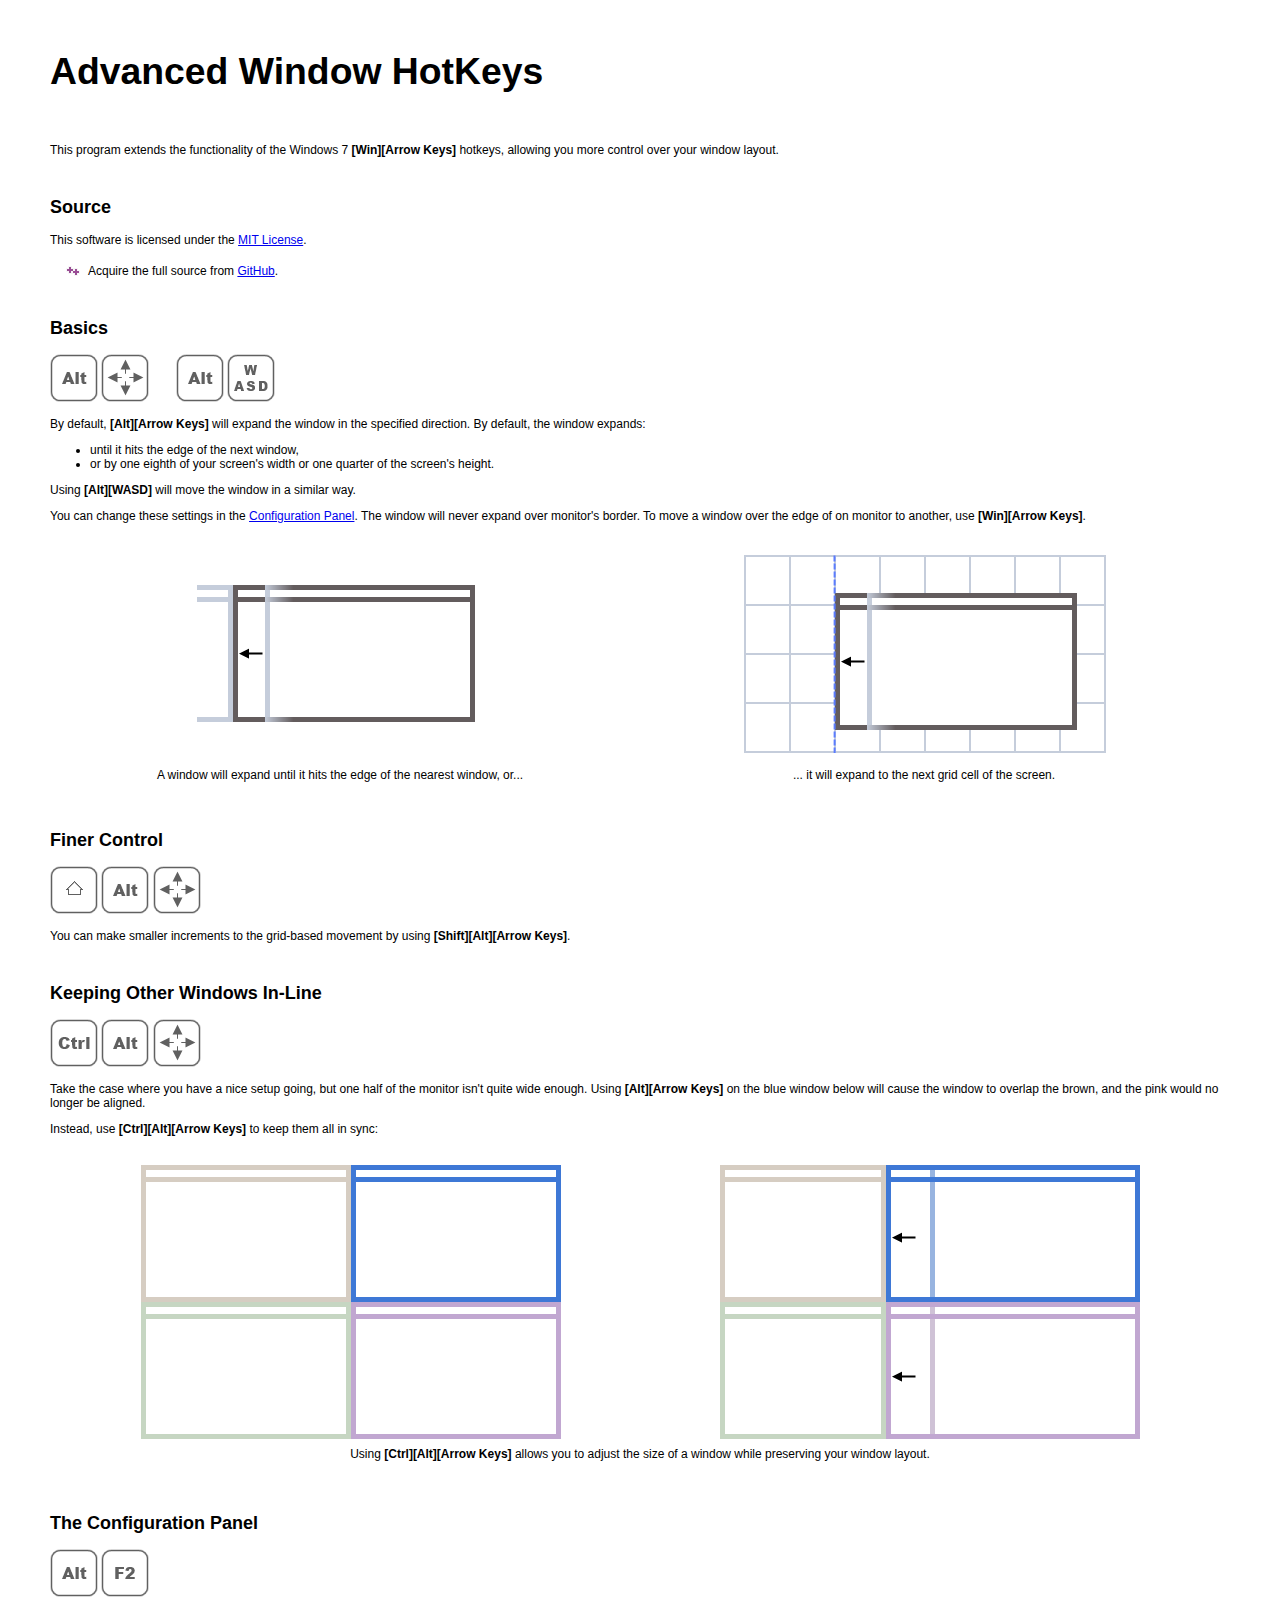
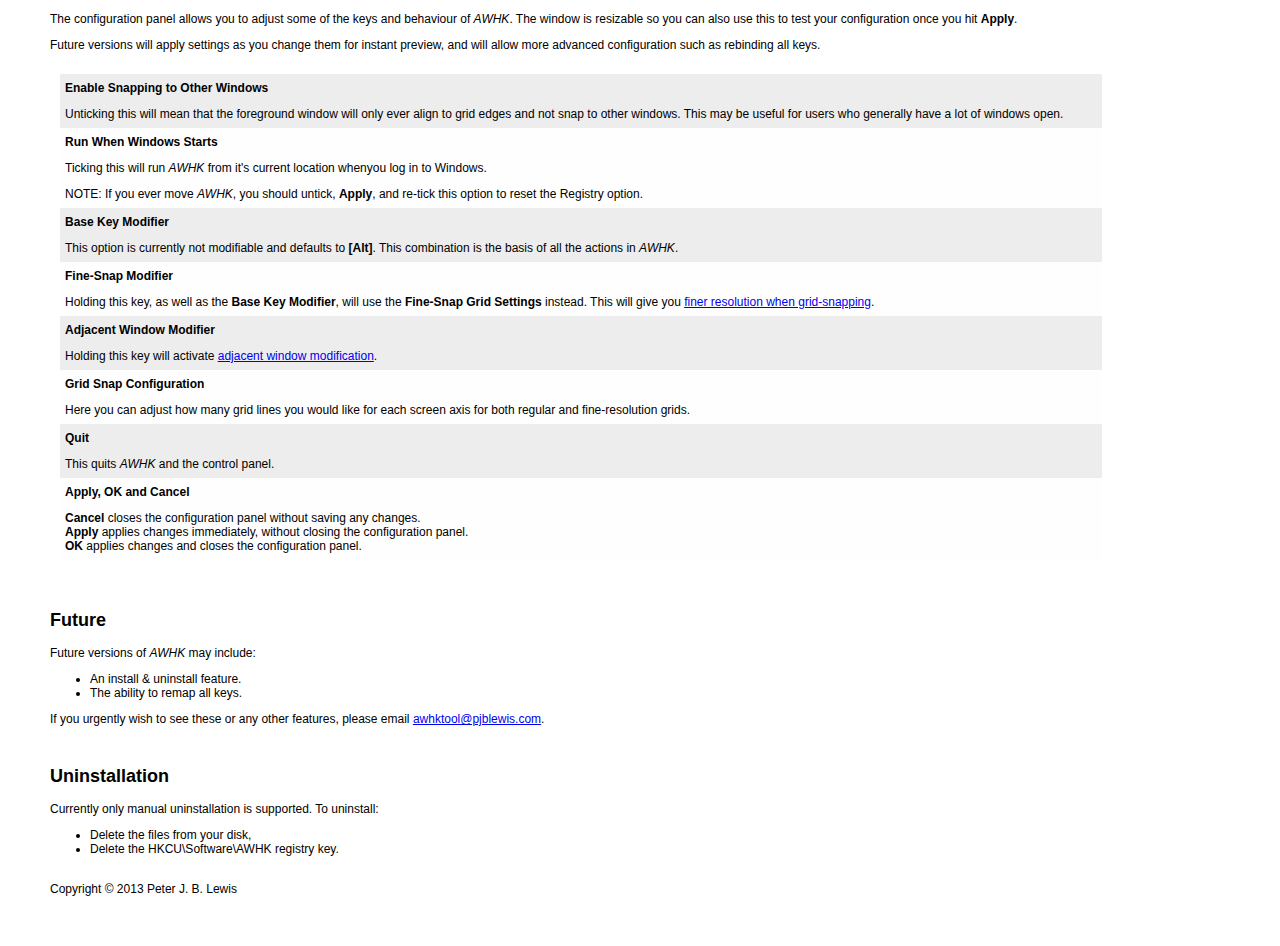
==== Help/index.html @ 37bb041f "Doc updates" ====
<html>
    <head>
        <title>AWHK</title>
		<link rel="stylesheet" type="text/css" href="style.css" />
        <meta charset="UTF-8">
    </head>
    <body>
        <a id="top" />
        <h1 id="title">
            Advanced Window HotKeys
        </h1>
        <p>
            This program extends the functionality of the Windows 7 <b>[Win][Arrow 
            Keys]</b> hotkeys, allowing you more control over your window layout.
        </p>
        <a id="install" />
        <h2>
            Source
        </h2>
        <p>
            This software is licensed under the <a href="http://github.com/PJayB/AWHK/LICENSE.txt">MIT License</a>.
        </p>
        <p>
            <img class="download" src="cpp.png" title="Download" />Acquire the full source from <a href="http://github.com/PJayB/AWHK">GitHub</a>.
        </p>
        <a id="basics" />
        <h2>
            Basics
        </h2>
        <div class="keys">
            <img src="alt.png" title="Alt" />
            <img src="arrows.png" title="Arrow Keys" />
            &nbsp;&nbsp;&nbsp;&nbsp;&nbsp;&nbsp;
            <img src="alt.png" title="Alt" />
            <img src="wasd.png" title="WASD" />
        </div>
        <p>
            By default, <b>[Alt][Arrow Keys]</b> will expand the window in the 
            specified direction. By default, the window expands:
        </p>
        <ul>
            <li>until it hits the edge of the next window,</li>
            <li>or by one eighth of your screen's width or one quarter of 
                the screen's height.</li>
        </ul>
        <p>
            Using <b>[Alt][WASD]</b> will move the window in a similar way.
        </p>
        <p>
            You can change these settings in the <a href="#config">
            Configuration Panel</a>. The window will never expand over monitor's
            border. To move a window over the edge of on monitor to another, use
            <b>[Win][Arrow Keys]</b>.
        </p>
        <div class="diagram">
            <table>
                <tr>
                    <td>
                        <img src="expand_left_snap.png" title="Snap to other windows" />
                    </td>
                    <td>
                        <img src="expand_left_grid.png" title="Snap to grid" />
                    </td>
                </tr>
                <tr>
                    <td>
                        A window will expand until it hits the edge of the 
                        nearest window, or...
                    </td>
                    <td>
                        ... it will expand to the next grid cell of the screen.
                    </td>
                </tr>
            </table>
        </div>
        <a id="fine" />
        <h2>
            Finer Control
        </h2>
        <div class="keys">
            <img src="shift.png" title="Shift" />
            <img src="alt.png" title="Alt" />
            <img src="arrows.png" title="Arrow Keys" />
        </div>
        <p>
            You can make smaller increments to the grid-based movement by using
            <b>[Shift][Alt][Arrow Keys]</b>.
        </p>
        <a id="adjacency" />
        <h2>
            Keeping Other Windows In-Line
        </h2>
        <div class="keys">
            <img src="ctrl.png" title="Ctrl" />
            <img src="alt.png" title="Alt" />
            <img src="arrows.png" title="Arrow Keys" />
        </div>
        <p>
            Take the case where you have a nice setup going, but one half of the 
            monitor isn't quite wide enough. Using <b>[Alt][Arrow Keys]</b> on the blue
            window below will cause the window to overlap the brown, and the
            pink would no longer be aligned.
        </p>
        <p>
            Instead, use <b>[Ctrl][Alt][Arrow Keys]</b> to keep them all in sync:
        </p>
        <div class="diagram">
            <table class="diagram">
                <tr>
                    <td>
                        <img src="windows.png" title="A common setup" />
                    </td>
                    <td>
                        <img src="windows_moved.png" title="AWHK allows you to retain your setup" />
                    </td>
                </tr>
                <tr>
                    <td colspan="2">
                        Using <b>[Ctrl][Alt][Arrow Keys]</b> allows you to adjust the
                        size of a window while preserving your window layout.
                    </td>
                </tr>
            </table>
        </div>
        <a id="config" />
        <h2>
            The Configuration Panel
        </h2>
        <div class="keys">
            <img src="alt.png" title="Alt" />
            <img src="f2.png" title="F2" />
        </div>
        <p>
            The configuration panel allows you to adjust some of the keys and behaviour of <em>AWHK</em>.
            The window is resizable so you can also use this to test your configuration once you hit 
            <b>Apply</b>. 
        </p>
        <p>
            Future versions will apply settings as you change them for instant preview, and will allow
            more advanced configuration such as rebinding all keys. 
        </p>
        <table id="configtable">
            <tr class="r0">
                <td>
                    <h3>Enable Snapping to Other Windows</h3>
                    <p>
                        Unticking this will mean that the foreground window will only ever align to grid
                        edges and not snap to other windows. This may be useful for users who generally
                        have a lot of windows open.
                    </p>
                </td>
            </tr>
            <tr class="r1">
                <td>
                    <h3>Run When Windows Starts</h3>
                    <p>
                        Ticking this will run <em>AWHK</em> from it's current location whenyou log in to
                        Windows.
                    </p>
                    <p class="warning">
                        NOTE: If you ever move <em>AWHK</em>, you should untick, <b>Apply</b>, and
                        re-tick this option to reset the Registry option.
                    </p>
                </td>
            </tr>
            <tr class="r0">
                <td>
                    <h3>Base Key Modifier</h3>
                    <p>
                        This option is currently not modifiable and defaults to <b>[Alt]</b>. This
                        combination is the basis of all the actions in <em>AWHK</em>.
                    </p>
                </td>
            </tr>
            <tr class="r1">
                <td>
                    <h3>Fine-Snap Modifier</h3>
                    <p>
                        Holding this key, as well as the <b>Base Key Modifier</b>, will use the 
                        <b>Fine-Snap Grid Settings</b> instead. This will give you <a href="#fine">
                        finer resolution when grid-snapping</a>.
                    </p>
                </td>
            </tr>
            <tr class="r0">
                <td>
                    <h3>Adjacent Window Modifier</h3>
                    <p>
                        Holding this key will activate <a href="#adjacency">adjacent window modification</a>.
                    </p>
                </td>
            </tr>
            <tr class="r1">
                <td>
                    <h3>Grid Snap Configuration</h3>
                    <p>
                        Here you can adjust how many grid lines you would like for each screen axis
                        for both regular and fine-resolution grids.
                    </p>
                </td>
            </tr>
            <tr class="r0">
                <td>
                    <h3>Quit</h3>
                    <p>
                        This quits <em>AWHK</em> and the control panel.
                    </p>
                </td>
            </tr>
            <tr class="r1">
                <td>
                    <h3>Apply, OK and Cancel</h3>
                    <p>
                        <b>Cancel</b> closes the configuration panel without saving any changes.<br />
                        <b>Apply</b> applies changes immediately, without closing the configuration panel.<br />
                        <b>OK</b> applies changes and closes the configuration panel.
                    </p>
                </td>
            </tr>
        </table>
        <h2>
            Future
        </h2>
        <p>
            Future versions of <em>AWHK</em> may include:
        </p>
        <ul>
            <li>An install &amp; uninstall feature.</li>
            <li>The ability to remap all keys.</li>
        </ul>
        <p>
            If you urgently wish to see these or any other features, please email 
            <a href="mailto:awhktool@pjblewis.com">awhktool@pjblewis.com</a>.
        </p>
        <h2>
            Uninstallation
        </h2>
        <p>
            Currently only manual uninstallation is supported. To uninstall:
        </p>
        <ul>
            <li>Delete the files from your disk,</li>
            <li>Delete the HKCU\Software\AWHK registry key.</li>
        </ul>
        <p>
            <br />
            Copyright &copy; 2013 Peter J. B. Lewis
        </p>
    </body>
</html>
---- Help/style.css ----
body {
	margin: 35px;
	padding: 15px;
}

body, table {
	font-family: Arial, Helvetica, sans-serif;
	font-size: 12px;
}

h1 {
    padding-bottom: 25px;
    font-size: 28pt;
}

h2 {
    padding-top: 25px;
}

h3 {
    font-size: 12px;

}

.diagram {
    /* background: #a9a7a7; */
    padding: 5px;
}

.diagram h3 {
    color: #fff;
    font-size: 14pt;
}

.diagram table {
    background: #fff;
    width: 100%;
    text-align: center;
}

table.h3 {
    font-size: 14pt;
}

.download {
    padding-left: 15px;
    padding-right: 7px;
    top: 4px;
    position: relative;
}

#configtable {
    padding: 10px;
    margin: 0px;
    border-spacing: 0;
    width: 90%;
}

#configtable td {
    padding: 7px 5px 7px 5px;
    margin: 0px;
}

tr.r0 td {
    background: #ededed;
}

tr.r1 td {
    background: #fefefe;
}
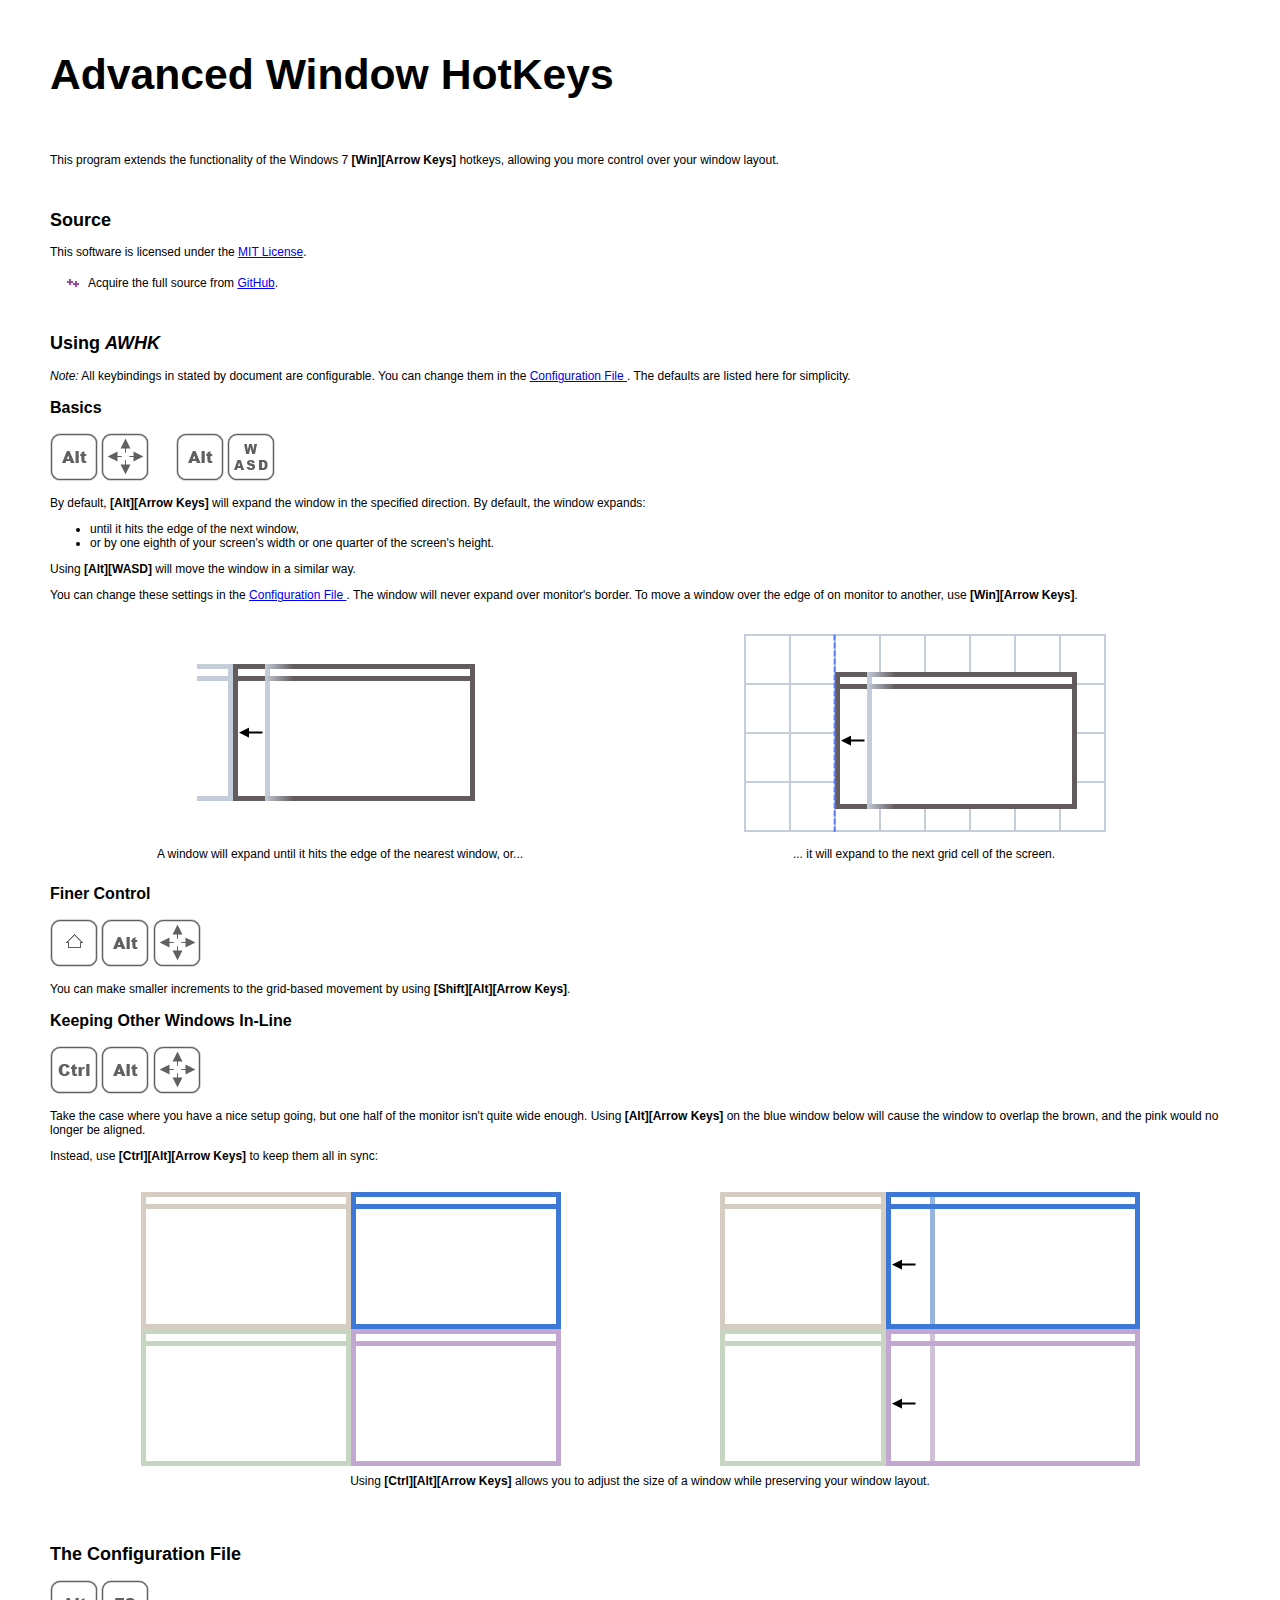
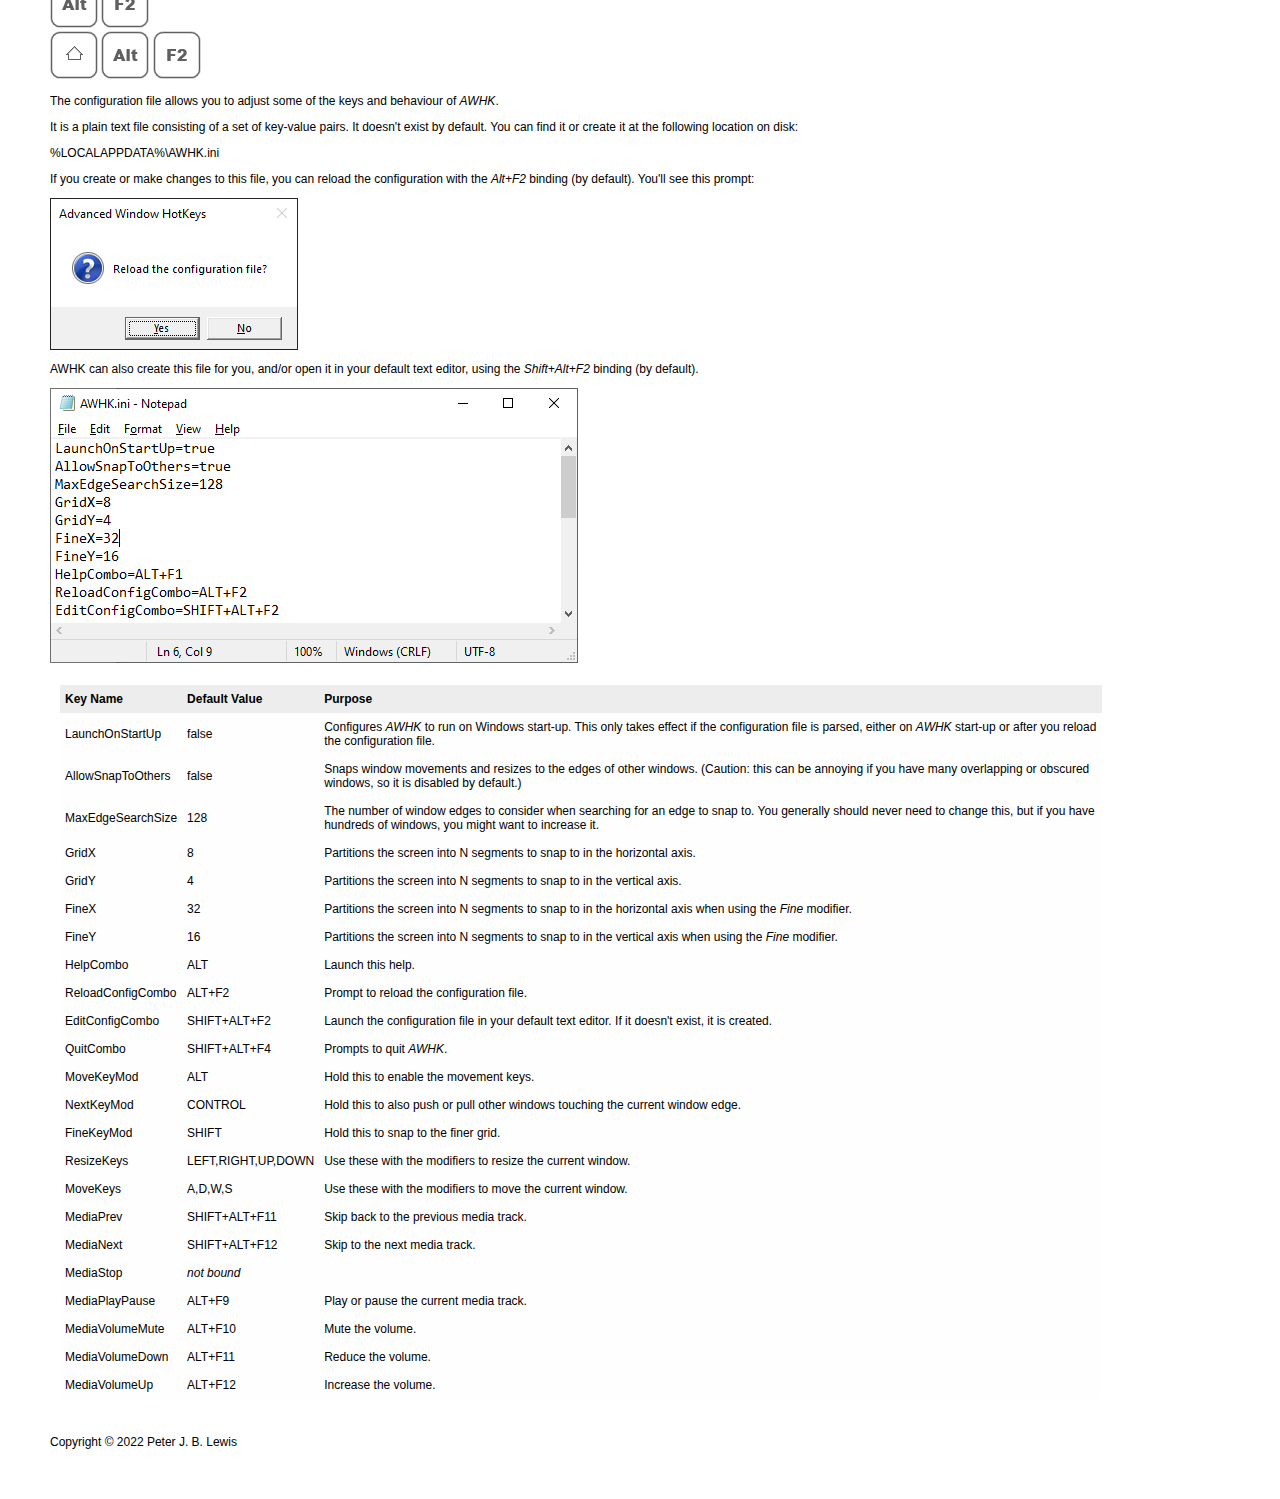
==== commit b3118b0d: "Help" ====
--- a/Help/index.html
+++ b/Help/index.html
@@ -10,8 +10,10 @@
             Advanced Window HotKeys
         </h1>
         <p>
-            This program extends the functionality of the Windows 7 <b>[Win][Arrow 
-            Keys]</b> hotkeys, allowing you more control over your window layout.
+            This program extends the functionality of the Windows 7 <b>
+                [Win][Arrow
+                Keys]
+            </b> hotkeys, allowing you more control over your window layout.
         </p>
         <a id="install" />
         <h2>
@@ -23,10 +25,18 @@
         <p>
             <img class="download" src="cpp.png" title="Download" />Acquire the full source from <a href="http://github.com/PJayB/AWHK">GitHub</a>.
         </p>
+        <h2>
+            Using <em>AWHK</em>
+        </h2>
+        <p>
+            <em>Note:</em> All keybindings in stated by document are configurable. You can change them in the <a href="#config">
+                Configuration File
+            </a>. The defaults are listed here for simplicity.
+        </p>
         <a id="basics" />
-        <h2>
+        <h3>
             Basics
-        </h2>
+        </h3>
         <div class="keys">
             <img src="alt.png" title="Alt" />
             <img src="arrows.png" title="Arrow Keys" />
@@ -35,20 +45,23 @@
             <img src="wasd.png" title="WASD" />
         </div>
         <p>
-            By default, <b>[Alt][Arrow Keys]</b> will expand the window in the 
+            By default, <b>[Alt][Arrow Keys]</b> will expand the window in the
             specified direction. By default, the window expands:
         </p>
         <ul>
             <li>until it hits the edge of the next window,</li>
-            <li>or by one eighth of your screen's width or one quarter of 
-                the screen's height.</li>
+            <li>
+                or by one eighth of your screen's width or one quarter of
+                the screen's height.
+            </li>
         </ul>
         <p>
             Using <b>[Alt][WASD]</b> will move the window in a similar way.
         </p>
         <p>
             You can change these settings in the <a href="#config">
-            Configuration Panel</a>. The window will never expand over monitor's
+                Configuration File
+            </a>. The window will never expand over monitor's
             border. To move a window over the edge of on monitor to another, use
             <b>[Win][Arrow Keys]</b>.
         </p>
@@ -64,7 +77,7 @@
                 </tr>
                 <tr>
                     <td>
-                        A window will expand until it hits the edge of the 
+                        A window will expand until it hits the edge of the
                         nearest window, or...
                     </td>
                     <td>
@@ -74,9 +87,9 @@
             </table>
         </div>
         <a id="fine" />
-        <h2>
+        <h3>
             Finer Control
-        </h2>
+        </h3>
         <div class="keys">
             <img src="shift.png" title="Shift" />
             <img src="alt.png" title="Alt" />
@@ -87,16 +100,16 @@
             <b>[Shift][Alt][Arrow Keys]</b>.
         </p>
         <a id="adjacency" />
-        <h2>
+        <h3>
             Keeping Other Windows In-Line
-        </h2>
+        </h3>
         <div class="keys">
             <img src="ctrl.png" title="Ctrl" />
             <img src="alt.png" title="Alt" />
             <img src="arrows.png" title="Arrow Keys" />
         </div>
         <p>
-            Take the case where you have a nice setup going, but one half of the 
+            Take the case where you have a nice setup going, but one half of the
             monitor isn't quite wide enough. Using <b>[Alt][Arrow Keys]</b> on the blue
             window below will cause the window to overlap the brown, and the
             pink would no longer be aligned.
@@ -124,127 +137,170 @@
         </div>
         <a id="config" />
         <h2>
-            The Configuration Panel
+            The Configuration File
         </h2>
         <div class="keys">
             <img src="alt.png" title="Alt" />
             <img src="f2.png" title="F2" />
         </div>
-        <p>
-            The configuration panel allows you to adjust some of the keys and behaviour of <em>AWHK</em>.
-            The window is resizable so you can also use this to test your configuration once you hit 
-            <b>Apply</b>. 
-        </p>
-        <p>
-            Future versions will apply settings as you change them for instant preview, and will allow
-            more advanced configuration such as rebinding all keys. 
+        <div class="keys">
+            <img src="shift.png" title="Shift" />
+            <img src="alt.png" title="Alt" />
+            <img src="f2.png" title="F2" />
+        </div>
+        <p>
+            The configuration file allows you to adjust some of the keys and behaviour of <em>AWHK</em>.
+        </p>
+        <p>
+            It is a plain text file consisting of a set of key-value pairs. It doesn't exist by default.
+            You can find it or create it at the following location on disk:
+        </p>
+        <p class="code">
+            %LOCALAPPDATA%\AWHK.ini
+        </p>
+        <p>
+            If you create or make changes to this file, you can reload the configuration with the <em>Alt+F2</em> binding (by default).
+            You'll see this prompt:
+        </p>
+        <p>
+            <img src="reload.png" alt="Reload the configuration file?" />
+        </p>
+        <p>
+            AWHK can also create this file for you, and/or open it in your default text editor, using the <em>Shift+Alt+F2</em> binding (by default).
+        </p>
+        <p>
+            <img src="edit.png" alt="The configuration file, loaded with Shift+Alt+F2" />
         </p>
         <table id="configtable">
-            <tr class="r0">
+            <tr class="rh">
+                <td>Key Name</td>
+                <td>Default Value</td>
+                <td>Purpose</td>
+            </tr>
+            <tr class="r1">
+                <td class="key">LaunchOnStartUp</td>
+                <td class="key">false</td>
                 <td>
-                    <h3>Enable Snapping to Other Windows</h3>
-                    <p>
-                        Unticking this will mean that the foreground window will only ever align to grid
-                        edges and not snap to other windows. This may be useful for users who generally
-                        have a lot of windows open.
-                    </p>
+                    Configures <em>AWHK</em> to run on Windows start-up. This only takes effect if the configuration file is parsed,
+                    either on <em>AWHK</em> start-up or after you reload the configuration file.
                 </td>
             </tr>
             <tr class="r1">
-                <td>
-                    <h3>Run When Windows Starts</h3>
-                    <p>
-                        Ticking this will run <em>AWHK</em> from it's current location whenyou log in to
-                        Windows.
-                    </p>
-                    <p class="warning">
-                        NOTE: If you ever move <em>AWHK</em>, you should untick, <b>Apply</b>, and
-                        re-tick this option to reset the Registry option.
-                    </p>
-                </td>
-            </tr>
-            <tr class="r0">
-                <td>
-                    <h3>Base Key Modifier</h3>
-                    <p>
-                        This option is currently not modifiable and defaults to <b>[Alt]</b>. This
-                        combination is the basis of all the actions in <em>AWHK</em>.
-                    </p>
-                </td>
-            </tr>
-            <tr class="r1">
-                <td>
-                    <h3>Fine-Snap Modifier</h3>
-                    <p>
-                        Holding this key, as well as the <b>Base Key Modifier</b>, will use the 
-                        <b>Fine-Snap Grid Settings</b> instead. This will give you <a href="#fine">
-                        finer resolution when grid-snapping</a>.
-                    </p>
-                </td>
-            </tr>
-            <tr class="r0">
-                <td>
-                    <h3>Adjacent Window Modifier</h3>
-                    <p>
-                        Holding this key will activate <a href="#adjacency">adjacent window modification</a>.
-                    </p>
-                </td>
-            </tr>
-            <tr class="r1">
-                <td>
-                    <h3>Grid Snap Configuration</h3>
-                    <p>
-                        Here you can adjust how many grid lines you would like for each screen axis
-                        for both regular and fine-resolution grids.
-                    </p>
-                </td>
-            </tr>
-            <tr class="r0">
-                <td>
-                    <h3>Quit</h3>
-                    <p>
-                        This quits <em>AWHK</em> and the control panel.
-                    </p>
-                </td>
-            </tr>
-            <tr class="r1">
-                <td>
-                    <h3>Apply, OK and Cancel</h3>
-                    <p>
-                        <b>Cancel</b> closes the configuration panel without saving any changes.<br />
-                        <b>Apply</b> applies changes immediately, without closing the configuration panel.<br />
-                        <b>OK</b> applies changes and closes the configuration panel.
-                    </p>
-                </td>
+                <td class="key">AllowSnapToOthers</td>
+                <td class="key">false</td>
+                <td>Snaps window movements and resizes to the edges of other windows. (Caution: this can be annoying if you have many overlapping
+                    or obscured windows, so it is disabled by default.)</td>
+            </tr>
+            <tr class="r1">
+                <td class="key">MaxEdgeSearchSize</td>
+                <td class="key">128</td>
+                <td>The number of window edges to consider when searching for an edge to snap to. You generally should never need to change this,
+                    but if you have hundreds of windows, you might want to increase it.</td>
+            </tr>
+            <tr class="r1">
+                <td class="key">GridX</td>
+                <td class="key">8</td>
+                <td>Partitions the screen into N segments to snap to in the horizontal axis.</td>
+            </tr>
+            <tr class="r1">
+                <td class="key">GridY</td>
+                <td class="key">4</td>
+                <td>Partitions the screen into N segments to snap to in the vertical axis.</td>
+            </tr>
+            <tr class="r1">
+                <td class="key">FineX</td>
+                <td class="key">32</td>
+                <td>Partitions the screen into N segments to snap to in the horizontal axis when using the <em>Fine</em> modifier.</td>
+            </tr>
+            <tr class="r1">
+                <td class="key">FineY</td>
+                <td class="key">16</td>
+                <td>Partitions the screen into N segments to snap to in the vertical axis when using the <em>Fine</em> modifier.</td>
+            </tr>
+            <tr class="r1">
+                <td class="key">HelpCombo</td>
+                <td class="key">ALT</td>
+                <td>Launch this help.</td>
+            </tr>
+            <tr class="r1">
+                <td class="key">ReloadConfigCombo</td>
+                <td class="key">ALT+F2</td>
+                <td>Prompt to reload the configuration file.</td>
+            </tr>
+            <tr class="r1">
+                <td class="key">EditConfigCombo</td>
+                <td class="key">SHIFT+ALT+F2</td>
+                <td>Launch the configuration file in your default text editor. If it doesn't exist, it is created.</td>
+            </tr>
+            <tr class="r1">
+                <td class="key">QuitCombo</td>
+                <td class="key">SHIFT+ALT+F4</td>
+                <td>Prompts to quit <em>AWHK</em>.</td>
+            </tr>
+            <tr class="r1">
+                <td class="key">MoveKeyMod</td>
+                <td class="key">ALT</td>
+                <td>Hold this to enable the movement keys.</td>
+            </tr>
+            <tr class="r1">
+                <td class="key">NextKeyMod</td>
+                <td class="key">CONTROL</td>
+                <td>Hold this to also push or pull other windows touching the current window edge.</td>
+            </tr>
+            <tr class="r1">
+                <td class="key">FineKeyMod</td>
+                <td class="key">SHIFT</td>
+                <td>Hold this to snap to the finer grid.</td>
+            </tr>
+            <tr class="r1">
+                <td class="key">ResizeKeys</td>
+                <td class="key">LEFT,RIGHT,UP,DOWN</td>
+                <td>Use these with the modifiers to resize the current window.</td>
+            </tr>
+            <tr class="r1">
+                <td class="key">MoveKeys</td>
+                <td class="key">A,D,W,S</td>
+                <td>Use these with the modifiers to move the current window.</td>
+            </tr>
+            <tr class="r1">
+                <td class="key">MediaPrev</td>
+                <td class="key">SHIFT+ALT+F11</td>
+                <td>Skip back to the previous media track.</td>
+            </tr>
+            <tr class="r1">
+                <td class="key">MediaNext</td>
+                <td class="key">SHIFT+ALT+F12</td>
+                <td>Skip to the next media track.</td>
+            </tr>
+            <tr class="r1">
+                <td class="key">MediaStop</td>
+                <td class="key"><em>not bound</em></td>
+                <td></td>
+            </tr>
+            <tr class="r1">
+                <td class="key">MediaPlayPause</td>
+                <td class="key">ALT+F9</td>
+                <td>Play or pause the current media track.</td>
+            </tr>
+            <tr class="r1">
+                <td class="key">MediaVolumeMute</td>
+                <td class="key">ALT+F10</td>
+                <td>Mute the volume.</td>
+            </tr>
+            <tr class="r1">
+                <td class="key">MediaVolumeDown</td>
+                <td class="key">ALT+F11</td>
+                <td>Reduce the volume.</td>
+            </tr>
+            <tr class="r1">
+                <td class="key">MediaVolumeUp</td>
+                <td class="key">ALT+F12</td>
+                <td>Increase the volume.</td>
             </tr>
         </table>
-        <h2>
-            Future
-        </h2>
-        <p>
-            Future versions of <em>AWHK</em> may include:
-        </p>
-        <ul>
-            <li>An install &amp; uninstall feature.</li>
-            <li>The ability to remap all keys.</li>
-        </ul>
-        <p>
-            If you urgently wish to see these or any other features, please email 
-            <a href="mailto:awhktool@pjblewis.com">awhktool@pjblewis.com</a>.
-        </p>
-        <h2>
-            Uninstallation
-        </h2>
-        <p>
-            Currently only manual uninstallation is supported. To uninstall:
-        </p>
-        <ul>
-            <li>Delete the files from your disk,</li>
-            <li>Delete the HKCU\Software\AWHK registry key.</li>
-        </ul>
         <p>
             <br />
-            Copyright &copy; 2013 Peter J. B. Lewis
+            Copyright &copy; 2022 Peter J. B. Lewis
         </p>
     </body>
 </html>
--- a/Help/style.css
+++ b/Help/style.css
@@ -10,16 +10,21 @@
 
 h1 {
     padding-bottom: 25px;
-    font-size: 28pt;
+    font-size: 32pt;
 }
 
 h2 {
-    padding-top: 25px;
+    padding-top: 28px;
 }
 
 h3 {
+    font-size: 16px;
+
+}
+
+p.code {
+    font-family: 'Lucida Console', Consolas, sans-serif;
     font-size: 12px;
-
 }
 
 .diagram {
@@ -61,10 +66,21 @@
     margin: 0px;
 }
 
+tr.rh td {
+    background: #ededed;
+    font-size: 12px;
+    font-weight: bold;
+}
+
 tr.r0 td {
     background: #ededed;
 }
 
 tr.r1 td {
     background: #fefefe;
+}
+
+td.key {
+    font-family: 'Lucida Console', Consolas, sans-serif;
+    font-size: 12px;
 }